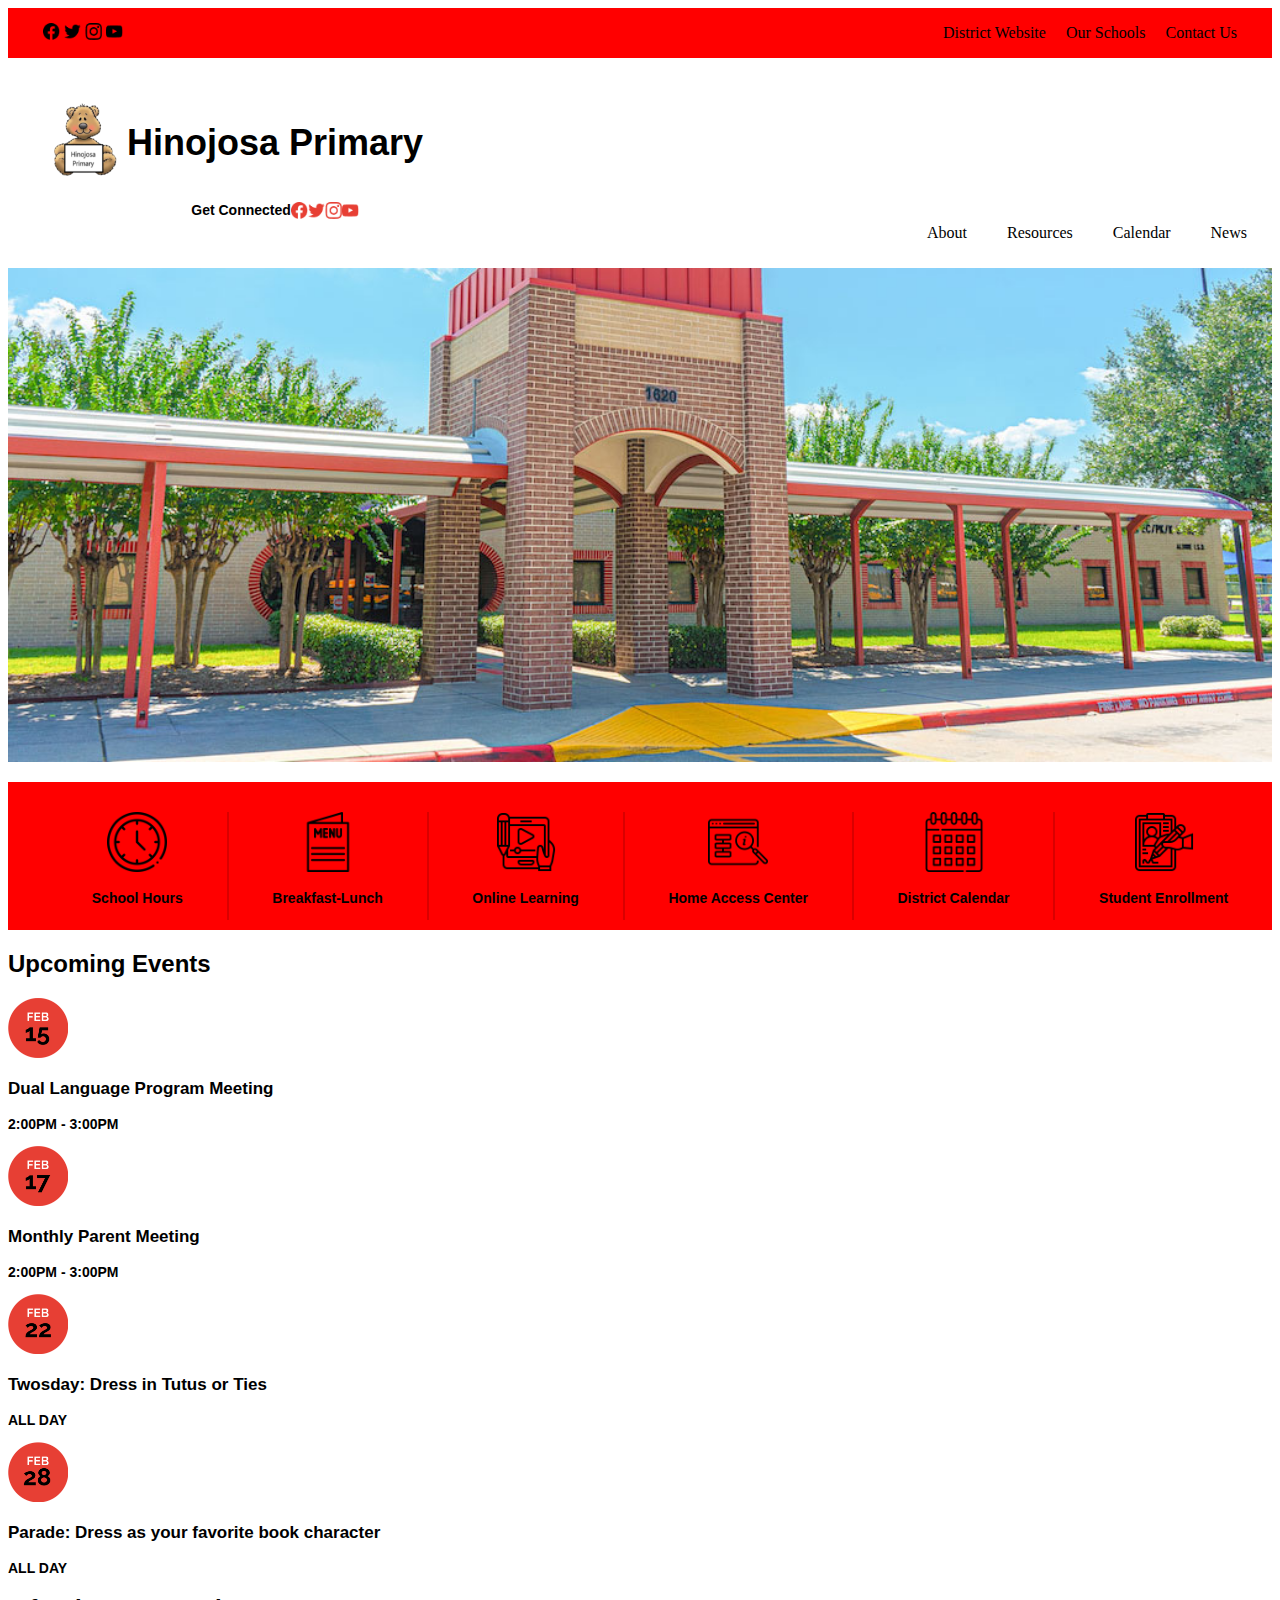
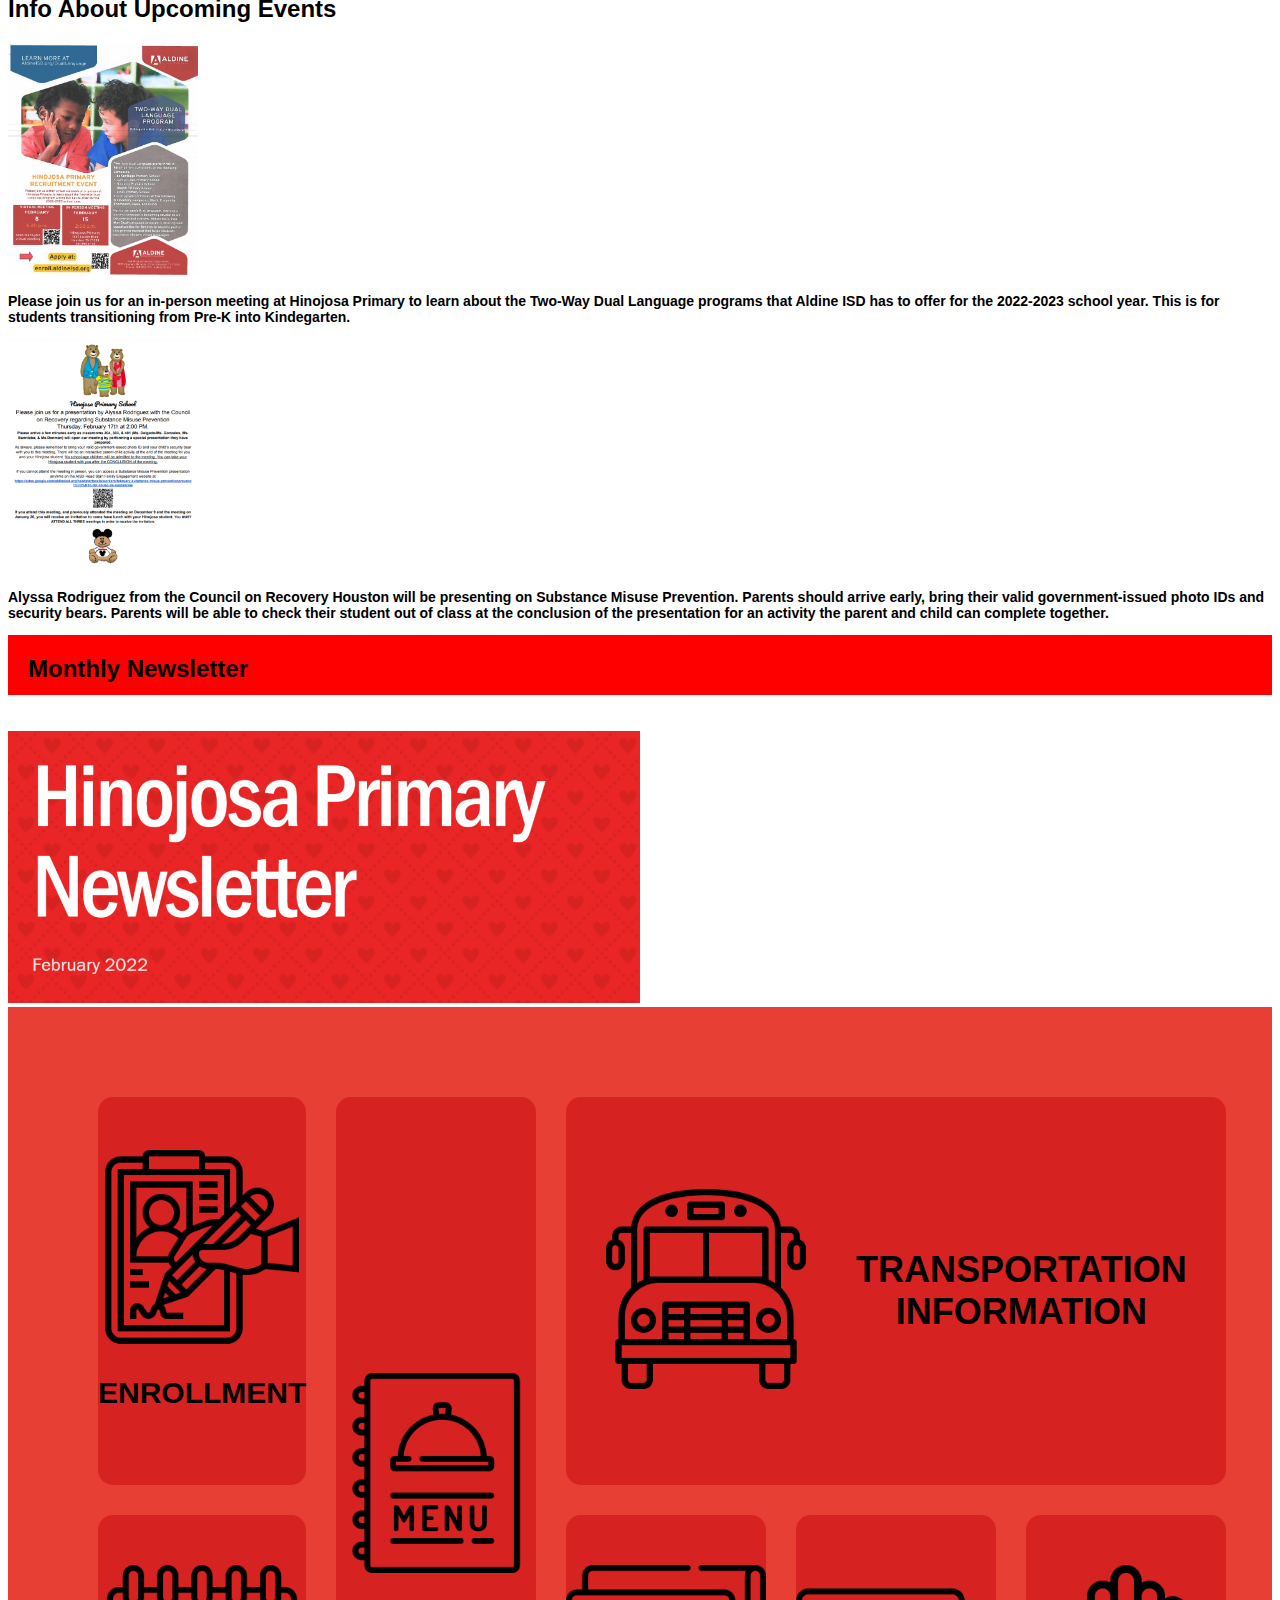
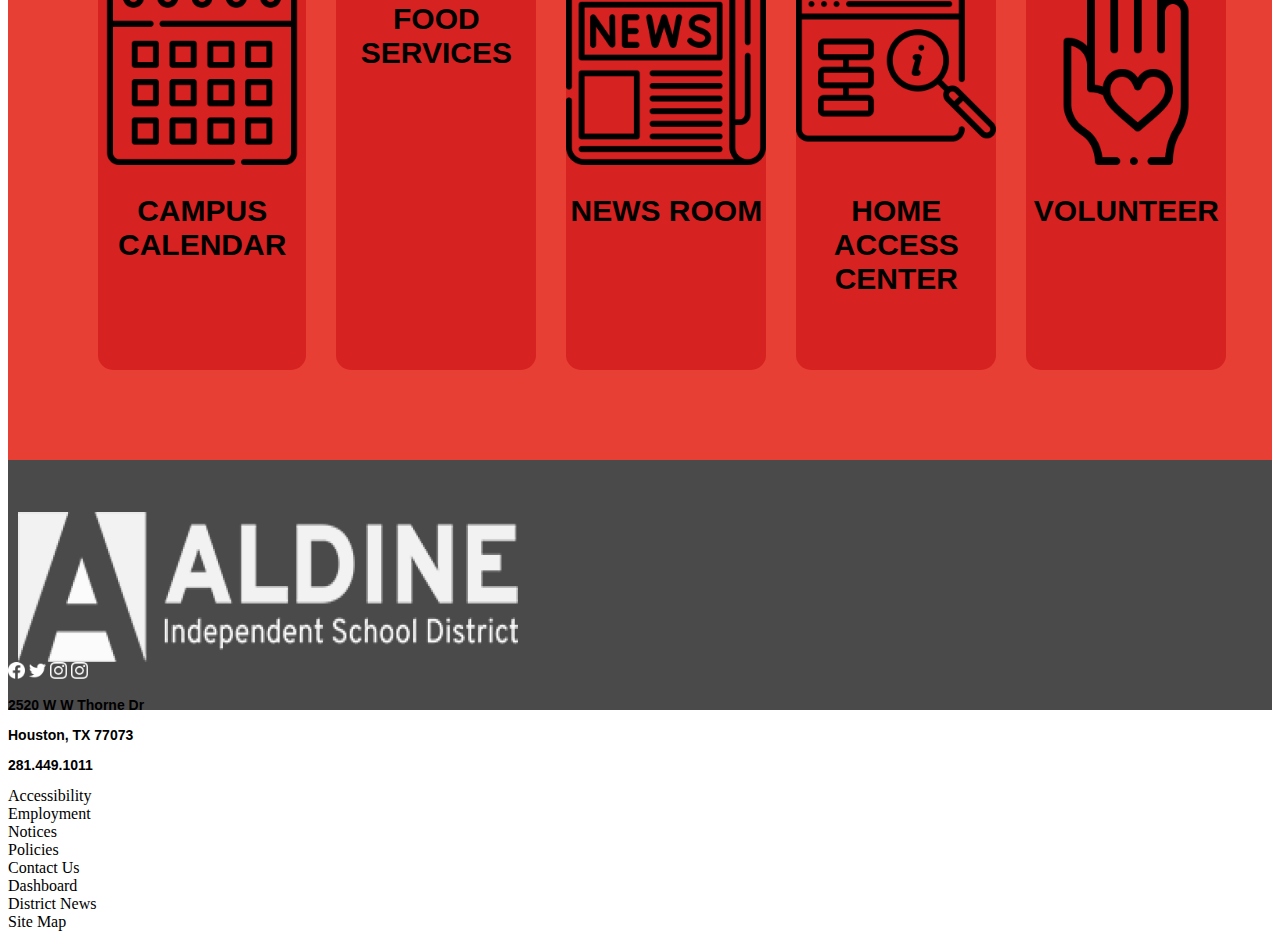
==== index.html @ b9cb3900 "ljhv khjgfvli.k" ====
<!DOCTYPE html>
<html>
    <head>
        <link rel="stylesheet" href="css/style.css">
      </head>
    <body>
        <section class="districtHeader">
            <div class="districtSocials">
                <a href="https://www.facebook.com/AldineSchoolDistrict"></a>
                        <img src="images/Facebook -  Black.png" alt="Facebook" width= "17px" height= "17px">   
                <a href="https://twitter.com/AldineISD?s=20&t=13rpGR9dOuThFDxIo9YUvg"></a>
                        <img src="images/Twitter -  Black.png" alt="Twitter" width= "17px" height= "17px">
                <a href="https://instagram.com/aldineschooldistrict?utm_medium=copy_link"></a>
                        <img src="images/Instagram -  Black.png" alt="Instagram" width= "17px" height= "17px">
                <a href="https://www.youtube.com/channel/UCcc_lr7Xzmq48dYB17CM48g/featured"></a>
                        <img src="images/YouTube - Black.png" alt="YouTube" width= "17px" height= "17px">   
            </div>
            <div class="districtInfo">
                <a class="distNavLink" href="https://www.aldineisd.org/">District Website</a>
                <a class="distNavLink" href="https://www.aldineisd.org/about/schools/">Our Schools</a>
                <a class="distNavLink" href="https://www.k12insight.com/Lets-Talk/embed.aspx?k=WN4K9KLT">Contact Us</a>
            </div>

        </section>
        
            <section class="hinojosaHeader">
                <img src="images/Hinojosa Logo.png" alt="Logo" id="Logo" width= "80px" height= "80px">
                
                <div class="hinojosaTitle">
                    <h1>Hinojosa Primary</h1>
                       
                    <div class="navSocials">
                        <p>Get Connected</p> 
                        <a href="https://www.facebook.com/pages/Hinojosa-EcPre-K-Center/383723198461163"></a>
                            <img src="images/Facebook - Negative (1).png" alt="Facebook" width= "17px" height= "17px">
                        <a href="https://twitter.com/hinojosa_aisd"></a>
                            <img src="images/Twitter - Red.png" alt="Twiiter" width= "17px" height= "17px">
                            <a href="https://twitter.com/hinojosa_aisd"></a>
                            <img src="images/Instagram - Red (2).png" alt="Instagram" width="17px" height="17px">
                        <a href="https://twitter.com/hinojosa_aisd"></a>
                            <img src="images/YouTube - Red.png" alt="YouTube" width="17px" height="17px">
                        </div>
                </div>
                <nav id="mainNav">
                    <ul  style="list-style-type: none; display: inline-flex">
                        <li style="margin: 10px"><a class="navLink" href="about.html">About</a></li>
                        <li style="margin: 10px"><a class="navLink" href="resources.html">Resources</a></li>
                        <li style="margin: 10px"><a class="navLink" href="calendar.html">Calendar</a></li>
                        <li style="margin: 10px"><a class="navLink" href="news.html">News</a></li>
                    </ul>
                </nav>


            <!--<div class=”search”>
                </div>-->
        </section>

           <div class="heroImage">
               <img src="images/School Picture.jpeg" alt="School Building" width="100%">
           </div>

            <section style="text-align: center;">
                <ul class="quickLinks">
                    <li class="quickLinksItem">
                    <img src="images/Clock.png" alt="School Hours" width= "60px" height= "60px">
                    <p>School Hours</p> 
                </li>
                <div class="vl"></div>
                    <li class="quickLinksItem">
                    <img src="images/Menu.png" alt="Breakfast-Lunch" width= "60px" height= "60px">
                    <p>Breakfast-Lunch</p> 
                </li>
                <div class="vl"></div>
                    <li class="quickLinksItem">
                    <img src="images/Learning.png" alt="School Hours" width= "60px" height= "60px">
                    <p>Online Learning</p> 
                </li>
                <div class="vl"></div>
                    <li class="quickLinksItem"> 
                    <img src="images/HAC.png" alt="School Hours" width= "60px" height= "60px">
                    <p>Home Access Center</p> 
                </li>
                <div class="vl"></div>
                    <li class="quickLinksItem"> 
                    <img src="images/Calendar.png" alt="School Hours" width= "60px" height= "60px">
                    <p>District Calendar</p> 
                </li>
                <div class="vl"></div>
                    <li class="quickLinksItem">
                    <img src="images/Enroll.png" alt="School Hours" width= "60px" height= "60px">
                    <p>Student Enrollment</p> 
                </li>
                </ul>
            </section>

            <section class="events">
                <div>
                    <div class="upcomingEvents">
                        <h2>Upcoming Events</h2>

                        <img src="images/Group 16.png" alt="Feb. 15" width= "60px" height= "60px">
                        <h3>Dual Language Program Meeting</h3>
                        <p>2:00PM - 3:00PM</p>

                        <img src="images/Group 17.png" alt="Feb. 15" width= "60px" height= "60px">
                        <h3>Monthly Parent Meeting</h3>
                        <p>2:00PM - 3:00PM</p>

                        <img src="images/Group 18.png" alt="Feb. 15" width= "60px" height= "60px">
                        <h3>Twosday: Dress in Tutus or Ties</h3>
                        <p>ALL DAY</p>

                        <img src="images/Group 19.png" alt="Feb. 15" width= "60px" height= "60px">
                        <h3>Parade: Dress as your favorite book character</h3>
                        <p>ALL DAY</p>    
                </div>

                    <div class="eventInfo">
                        <h2>Info About Upcoming Events</h2>
                        <img src="images/Dual Language Flyer.jpeg" alt="Twiiter" width= "190px" height= "232px">
                        <p>
                            Please join us for an in-person meeting at Hinojosa Primary to learn about the Two-Way Dual Language programs that Aldine ISD has to offer for the 2022-2023 school year. This is for students transitioning from Pre-K into Kindegarten. 
                        </p>

                        <img src="images/parent meeting.png" alt="Twiiter" width= "190px" height= "232px">
                        <p>
                            Alyssa Rodriguez from the Council on Recovery Houston will be presenting on Substance Misuse Prevention. Parents should arrive early, bring their valid government-issued photo IDs and security bears. Parents will be able to check their student out of class at the conclusion of the presentation for an activity the parent and child can complete together.
                        </p>
                </div>
            </section>

            <section class="newsSection">
                <div class="newsletterHeader">
                        <h2>Monthly Newsletter</h2>
                        </div>
                        <br>
                        <br>
                <div class="newsletter"></div>        
                        <img src="images/newsletter.png" alt="Monthly Newsletter" width= "50%"> 
            </section>

            <section class="navContainer">
                <div class="item1">
                        <a href="">
                            <img src="images/Enroll.png" alt="Enrollment" width="200px" height="200px">
                        </a>
                        <h2>ENROLLMENT</h2>
                </div>

                <div class="item2">
                        <a href="">
                            <img src="images/Calendar.png" alt="Campus Calendar" width="200px" height="200px">
                        </a>
                        <h2>CAMPUS CALENDAR</h2>
                </div>

                <div class="item3">
                        <a href="">
                            <img src="images/menu (1).png" alt="Food Services" width="200px" height="200px">
                            </a>
                        <h2>FOOD SERVICES</h2>
                       
                </div>

                <div class="item4">
                        <a href="">
                            <img src="images/school-bus.png" alt="Transportation Information" width="200px" height="200px">
                        </a>
                        <h2>TRANSPORTATION <br>INFORMATION</h2>
                </div>

                <div class="item5">
                    <a href="">
                        <img src="images/newspaper.png" alt="News Room" width="200px" height="200px">
                    </a>
                    <h2>NEWS ROOM</h2>
                </div>

                <div class="item6">
                    <a href="">
                        <img src="images/HAC.png" alt="Home Access Center" width="200px" height="200px">
                    </a>
                    <h2>HOME ACCESS <br>CENTER</h2>
                </div>

                <div class="item7">
                    <a href="">
                        <img src="images/volunteer.png" alt="volunteer" width="200px" height="200px">
                    </a>
                    <h2>VOLUNTEER</h2>
                </div>

            </div>
            </section>

            <section class="footer">
                <div class="logo">
                    <img src="images/image 1 (1).png" width="500px" height="150px">
                </div>

                <div class="footerSocials"
                    <a href="https://www.facebook.com/AldineSchoolDistrict"></a>
                        <img src="images/Facebook - Negative (3).png" alt="Facebook" width= "17px" height= "17px">   
                    <a href="https://twitter.com/AldineISD?s=20&t=13rpGR9dOuThFDxIo9YUvg"></a>
                        <img src="images/Twitter - Negative (1).png" alt="Twitter" width= "17px" height= "17px">
                    <a href="https://instagram.com/aldineschooldistrict?utm_medium=copy_link"></a>
                        <img src="images/Instagram - Negative (1).png" alt="Instagram" width= "17px" height= "17px">
                    <a href="https://www.youtube.com/channel/UCcc_lr7Xzmq48dYB17CM48g/featured"></a>
                        <img src="images/Instagram - Negative (1).png" alt="YouTube" width= "17px" height= "17px">   
                    <br>
                    <p>2520 W W Thorne Dr</p>
                    <p>Houston, TX 77073
                    <p>281.449.1011</p>
                    </p>
                <div class="leftRow">
                    <div class="column">Accessibility</div>
                    <div class="column">Employment</div>
                    <div class="column">Notices</div>
                    <div class="column">Policies</div>
                </div>

                <div class="rightRow">
                    <div class="column">Contact Us</div>
                    <div class="column">Dashboard</div>
                    <div class="column">District News</div>
                    <div class="column">Site Map</div>
                </div>

            </section>
        

                



















    </body>

</html>
---- css/style.css ----
.districtHeader {
	background-color: red;
	display: flex;
	height: 50px;
	padding-right: 5px;
	padding-left: 5px;
	align-items: center;
}	

.districtSocials {
	margin-right: auto;
	overflow: visible;
	float: left;
	padding-left: 30px;
}

.districtInfo {
	display: flex;
	align-content: space-between;
	float: right;
	padding-right: 30px;
}
h1{
	color: black;
	font-size: 36px;
	
	font-family:'Lucida Sans', 'Lucida Sans Regular', 'Lucida Grande', 'Lucida Sans Unicode', Geneva, Verdana, sans-serif;
}

h2 {
	color: black;
	font-size: 24px;

	font-family:'Lucida Sans', 'Lucida Sans Regular', 'Lucida Grande', 'Lucida Sans Unicode', Geneva, Verdana, sans-serif;
}

h3 {
	color: black;
	font-size: 17px;
	
	font-family:'Lucida Sans', 'Lucida Sans Regular', 'Lucida Grande', 'Lucida Sans Unicode', Geneva, Verdana, sans-serif;

}

p {
	color: black;
	font-size: 14px;
	font-weight: bold;
	font-family:'Lucida Sans', 'Lucida Sans Regular', 'Lucida Grande', 'Lucida Sans Unicode', Geneva, Verdana, sans-serif;
}

.hinojosaTitle {
	margin-right: auto;
}

.hinojosaHeader {
	display:flex;
	justify-content: space-between;
	padding-top: 40px;
	padding-left: 39px;
}

.navSocials {
	display: flex;
	align-items: stretch;
	align-items: center;
	justify-content: center;
}

.big-image {
	height: 100vh;
	width: 100vw;
	position: relative;
	background-size: cover;
	background-position: 50% 50%;
}

.overlay {
	position: absolute;
	height: 100%;
	width: 100%;
	top: 0;
	left: 0;
	background: rgba(0, 0, 0, .15);
	color: white;
	display: flex;
	align-items:center;
	justify-content:left;
	flex-direction: column;
}
.overlay p {
	font-size: 18px;
}
#mainNav {
	margin-left: auto;
	align-items: flex-end;
	justify-content: space-evenly;
	padding-top: 100px;
	padding-right: 15px;
}

.navLink {
	text-decoration: none;
	color: black;
	padding-left: 20px;
}

.distNavLink {
	justify-content: space-evenly;
	text-decoration: none;
	color: black;
	padding-left: 20px;
	
}

.quickLinks {
	display: flex;
	flex-wrap: wrap;
	justify-content: space-evenly;
	background-color: red;
	height: auto;
	padding-top: 30px;
	padding-bottom: 10px;
}

.quickLinksItem {
	list-style-type: none;
	align-content: center;
}

.vl {
	border-left: 2px solid rgba(0, 0, 0, .15); 
	height: auto;
  }

.newsletter {
	display: flex;
	justify-content: space-evenly;
}

.navContainer {
	display: flex;
	align-content: center;
	background-color: #E73F34;
	height: auto;
	display: grid;
	grid-gap: 30px;
	padding: 90px 90px;
	grid-template-areas: 
	'toplft topmd toprt toprt toprt'
	'btmlft topmd trilft trimd trirt';
  }

  .navContainer > div {
	background-color: #D72222;
	border-radius: 15px;
	padding: 50px 0;
	text-align: center;
  }

  .item1 {
	  grid-area: toplft;
  }

  .item1 h2 {
	  font-size: 30px;
  }
  .item2 {
	  grid-area: btmlft;
  }
  .item2 h2 {
	  font-size: 30px;
  }

  .item3 {
	  grid-area: topmd;
	  display: flex;
	  flex-direction: column;
	  align-items: stretch;
	  justify-content: center;
	}

  .item3 h2 {
	  font-size: 30px;
  }

  .item4 {
	  grid-area: toprt;
	  display: flex;
	  align-items: stretch;
	  align-items: center;
	  justify-content: center;
  }

  .item4 h2 {
	  font-size: 36px;
	  padding-left: 50px;
  }

  .item5 {
	grid-area: trilft;
}

.item5 h2 {
	font-size: 30px;
}

  .item6 {
	grid-area: trimd;
}

.item6 h2 {
	font-size: 30px;
}

.item7 {
  grid-area: trirt;
}

.item7 h2 {
	font-size: 30px;
}

.newsletterHeader{
	display: flex;
	background-color: red;
	padding-left: 20px;
	align-content: center;
	height: 60px;
}
.footer {
	background-color: #4A4A4A;
	height: 250px;
	
}

.logo {
	background-color: #4A4A4A;
	display: flex;
	align-items: center;
	align-content: center;
	justify-items: left;
	padding-top: 52px;
	padding-left: 10px;
}
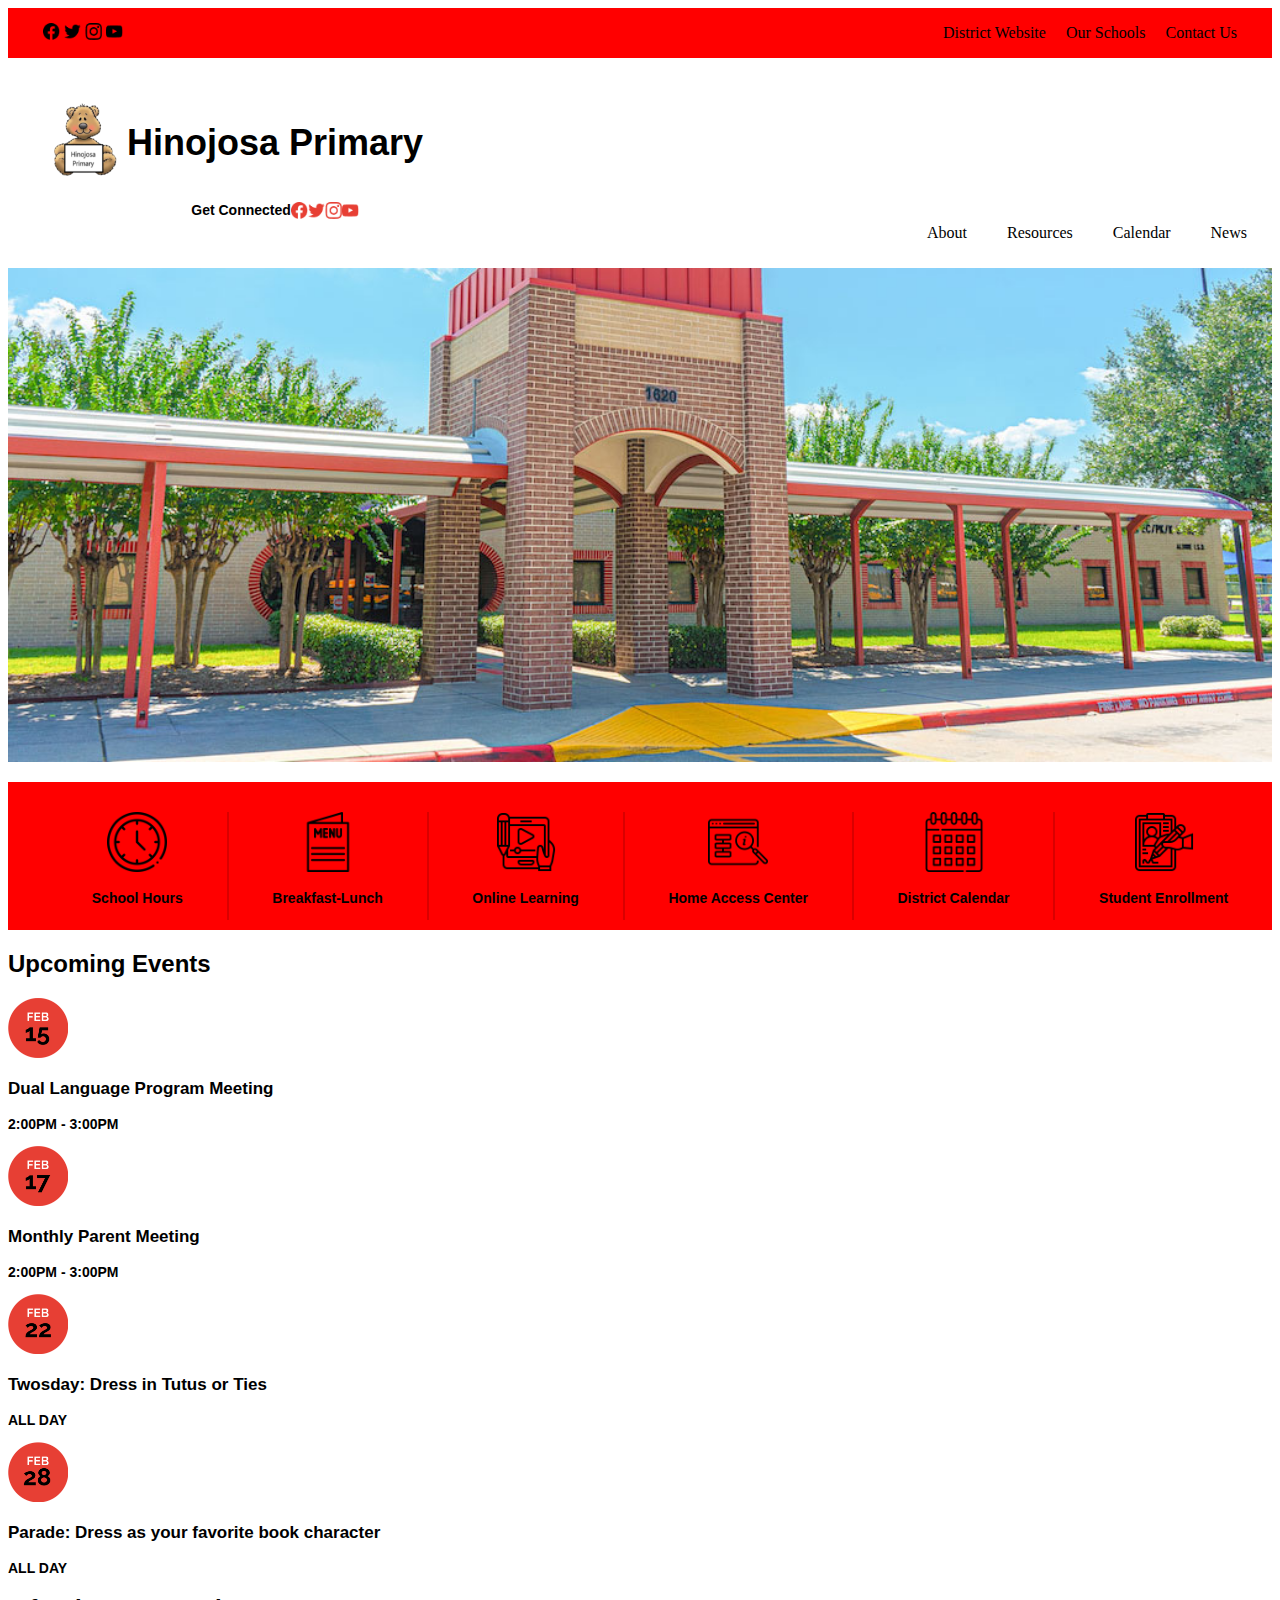
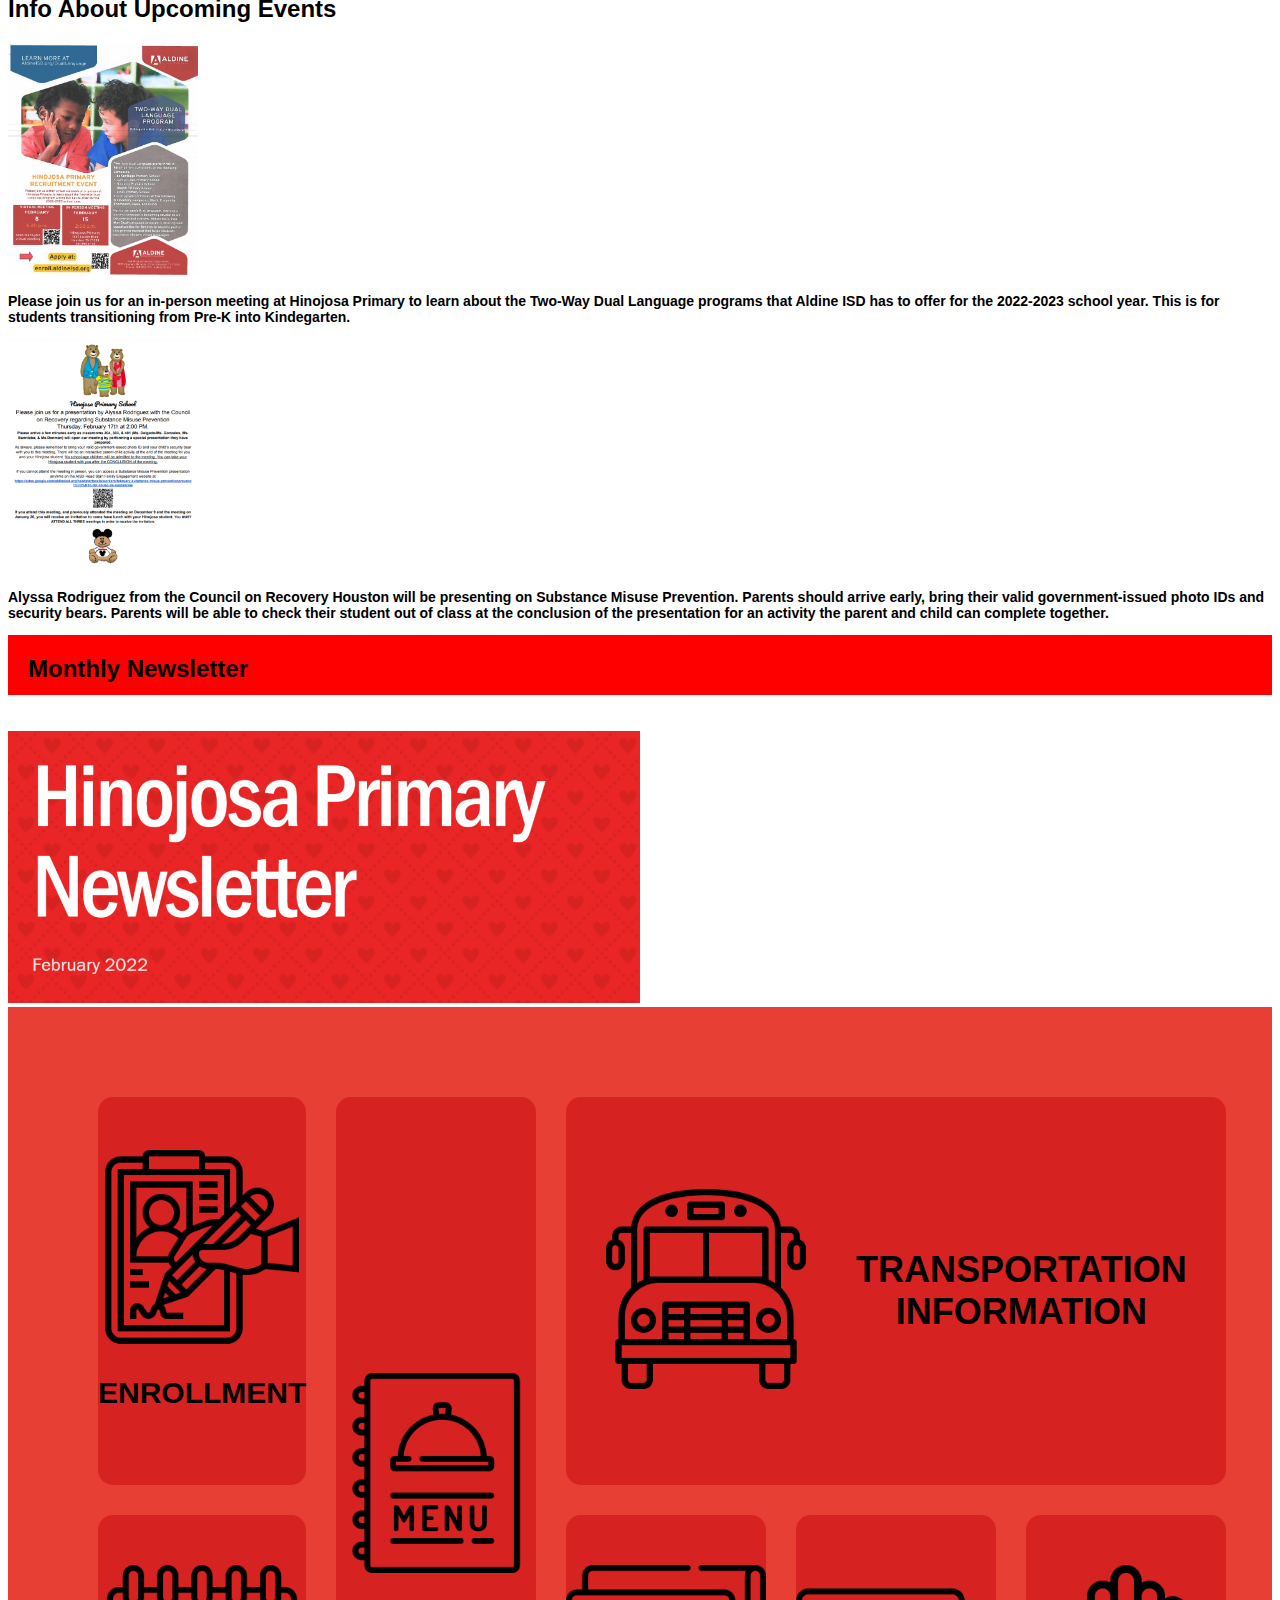
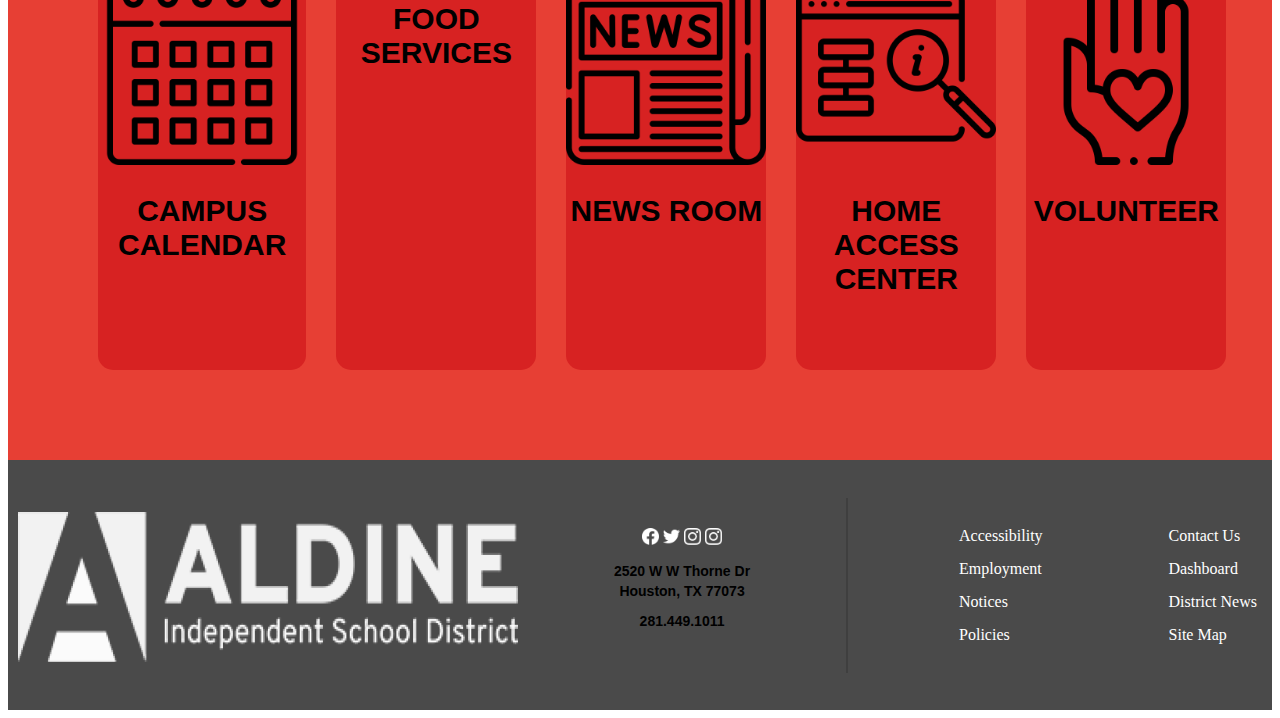
==== commit 33c9ec44: "Updates" ====
--- a/index.html
+++ b/index.html
@@ -1,7 +1,7 @@
     <!DOCTYPE html>
 <html>
     <head>
-        <link rel="stylesheet" href="css/style.css">
+        <link rel="stylesheet" href="style.css">
       </head>
     <body>
         <section class="districtHeader">
@@ -198,20 +198,24 @@
                     <img src="images/image 1 (1).png" width="500px" height="150px">
                 </div>
 
-                <div class="footerSocials"
-                    <a href="https://www.facebook.com/AldineSchoolDistrict"></a>
-                        <img src="images/Facebook - Negative (3).png" alt="Facebook" width= "17px" height= "17px">   
-                    <a href="https://twitter.com/AldineISD?s=20&t=13rpGR9dOuThFDxIo9YUvg"></a>
-                        <img src="images/Twitter - Negative (1).png" alt="Twitter" width= "17px" height= "17px">
-                    <a href="https://instagram.com/aldineschooldistrict?utm_medium=copy_link"></a>
-                        <img src="images/Instagram - Negative (1).png" alt="Instagram" width= "17px" height= "17px">
-                    <a href="https://www.youtube.com/channel/UCcc_lr7Xzmq48dYB17CM48g/featured"></a>
-                        <img src="images/Instagram - Negative (1).png" alt="YouTube" width= "17px" height= "17px">   
-                    <br>
+               
+
+                <div style="text-align: center">
+                    <div class="footerSocials">
+                        <a href="https://www.facebook.com/AldineSchoolDistrict"></a>
+                            <img src="images/Facebook - Negative (3).png" alt="Facebook" width= "17px" height= "17px">   
+                        <a href="https://twitter.com/AldineISD?s=20&t=13rpGR9dOuThFDxIo9YUvg"></a>
+                            <img src="images/Twitter - Negative (1).png" alt="Twitter" width= "17px" height= "17px">
+                        <a href="https://instagram.com/aldineschooldistrict?utm_medium=copy_link"></a>
+                            <img src="images/Instagram - Negative (1).png" alt="Instagram" width= "17px" height= "17px">
+                        <a href="https://www.youtube.com/channel/UCcc_lr7Xzmq48dYB17CM48g/featured"></a>
+                            <img src="images/Instagram - Negative (1).png" alt="YouTube" width= "17px" height= "17px">   
+                    </div>
                     <p>2520 W W Thorne Dr</p>
-                    <p>Houston, TX 77073
+                    <p style="margin-top: -10px">Houston, TX 77073</p>
                     <p>281.449.1011</p>
-                    </p>
+                </div>
+                <div class="vl" style="height: 175px;"></div>
                 <div class="leftRow">
                     <div class="column">Accessibility</div>
                     <div class="column">Employment</div>
@@ -227,6 +231,7 @@
                 </div>
 
             </section>
+            </section>
         
 
                 
--- a/style.css
+++ b/style.css
@@ -0,0 +1,273 @@
+.districtHeader {
+	background-color: red;
+	display: flex;
+	height: 50px;
+	padding-right: 5px;
+	padding-left: 5px;
+	align-items: center;
+}	
+
+.districtSocials {
+	margin-right: auto;
+	overflow: visible;
+	float: left;
+	padding-left: 30px;
+}
+
+.districtInfo {
+	display: flex;
+	align-content: space-between;
+	float: right;
+	padding-right: 30px;
+}
+h1{
+	color: black;
+	font-size: 36px;
+	
+	font-family:'Lucida Sans', 'Lucida Sans Regular', 'Lucida Grande', 'Lucida Sans Unicode', Geneva, Verdana, sans-serif;
+}
+
+h2 {
+	color: black;
+	font-size: 24px;
+
+	font-family:'Lucida Sans', 'Lucida Sans Regular', 'Lucida Grande', 'Lucida Sans Unicode', Geneva, Verdana, sans-serif;
+}
+
+h3 {
+	color: black;
+	font-size: 17px;
+	
+	font-family:'Lucida Sans', 'Lucida Sans Regular', 'Lucida Grande', 'Lucida Sans Unicode', Geneva, Verdana, sans-serif;
+
+}
+
+p {
+	color: black;
+	font-size: 14px;
+	font-weight: bold;
+	font-family:'Lucida Sans', 'Lucida Sans Regular', 'Lucida Grande', 'Lucida Sans Unicode', Geneva, Verdana, sans-serif;
+}
+
+.hinojosaTitle {
+	margin-right: auto;
+}
+
+.hinojosaHeader {
+	display:flex;
+	justify-content: space-between;
+	padding-top: 40px;
+	padding-left: 39px;
+}
+
+.navSocials {
+	display: flex;
+	align-items: stretch;
+	align-items: center;
+	justify-content: center;
+}
+
+.big-image {
+	height: 100vh;
+	width: 100vw;
+	position: relative;
+	background-size: cover;
+	background-position: 50% 50%;
+}
+
+.overlay {
+	position: absolute;
+	height: 100%;
+	width: 100%;
+	top: 0;
+	left: 0;
+	background: rgba(0, 0, 0, .15);
+	color: white;
+	display: flex;
+	align-items:center;
+	justify-content:left;
+	flex-direction: column;
+}
+.overlay p {
+	font-size: 18px;
+}
+#mainNav {
+	margin-left: auto;
+	align-items: flex-end;
+	justify-content: space-evenly;
+	padding-top: 100px;
+	padding-right: 15px;
+}
+
+.navLink {
+	text-decoration: none;
+	color: black;
+	padding-left: 20px;
+}
+
+.distNavLink {
+	justify-content: space-evenly;
+	text-decoration: none;
+	color: black;
+	padding-left: 20px;
+	
+}
+
+.quickLinks {
+	display: flex;
+	flex-wrap: wrap;
+	justify-content: space-evenly;
+	background-color: red;
+	height: auto;
+	padding-top: 30px;
+	padding-bottom: 10px;
+}
+
+.quickLinksItem {
+	list-style-type: none;
+	align-content: center;
+}
+
+.vl {
+	border-left: 2px solid rgba(0, 0, 0, .15); 
+	height: auto;
+  }
+
+.newsletter {
+	display: flex;
+	justify-content: space-evenly;
+}
+
+.navContainer {
+	display: flex;
+	align-content: center;
+	background-color: #E73F34;
+	height: auto;
+	display: grid;
+	grid-gap: 30px;
+	padding: 90px 90px;
+	grid-template-areas: 
+	'toplft topmd toprt toprt toprt'
+	'btmlft topmd trilft trimd trirt';
+  }
+
+  .navContainer > div {
+	background-color: #D72222;
+	border-radius: 15px;
+	padding: 50px 0;
+	text-align: center;
+  }
+
+  .item1 {
+	  grid-area: toplft;
+  }
+
+  .item1 h2 {
+	  font-size: 30px;
+  }
+  .item2 {
+	  grid-area: btmlft;
+  }
+  .item2 h2 {
+	  font-size: 30px;
+  }
+
+  .item3 {
+	  grid-area: topmd;
+	  display: flex;
+	  flex-direction: column;
+	  align-items: stretch;
+	  justify-content: center;
+	}
+
+  .item3 h2 {
+	  font-size: 30px;
+  }
+
+  .item4 {
+	  grid-area: toprt;
+	  display: flex;
+	  align-items: stretch;
+	  align-items: center;
+	  justify-content: center;
+  }
+
+  .item4 h2 {
+	  font-size: 36px;
+	  padding-left: 50px;
+  }
+
+  .item5 {
+	grid-area: trilft;
+}
+
+.item5 h2 {
+	font-size: 30px;
+}
+
+  .item6 {
+	grid-area: trimd;
+}
+
+.item6 h2 {
+	font-size: 30px;
+}
+
+.item7 {
+  grid-area: trirt;
+}
+
+.item7 h2 {
+	font-size: 30px;
+}
+
+.newsletterHeader{
+	display: flex;
+	background-color: red;
+	padding-left: 20px;
+	align-content: center;
+	height: 60px;
+}
+.footer {
+	background-color: #4A4A4A;
+	height: 250px;
+	
+}
+
+.logo {
+	background-color: #4A4A4A;
+	display: flex;
+	align-items: center;
+	align-content: center;
+	justify-items: left;
+	padding-top: 52px;
+	padding-left: 10px;
+}
+
+.footer {
+    background-color: #4A4A4A;
+	color: white;
+    height: 250px;
+    display: flex;  
+    justify-content: space-between;
+    align-items: center;
+}
+
+.footerSocials {
+    justify-self: center;
+}
+
+.column {
+    margin: 15px;
+}
+
+.leftRow {
+    justify-self: center;
+}
+
+.logo {
+    background-color: #4A4A4A;
+    padding-top: 52px;
+    padding-left: 10px;
+    align-self: flex-start;
+}